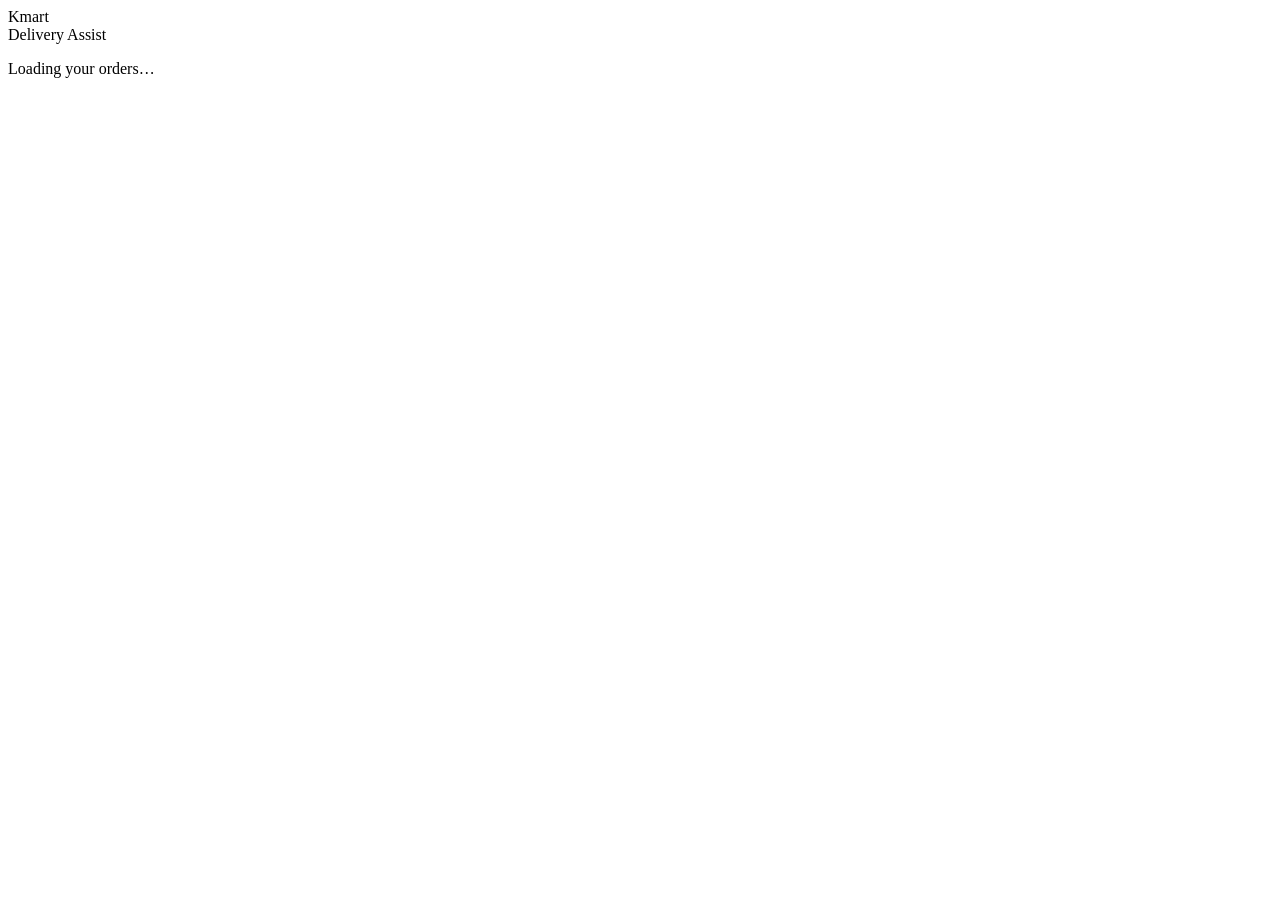
==== INFOSYS704 A3/public/assist/index.html @ 7ce8b9b9 "Add the customer Delivery Assist journey beside the inbound tracker. Delays can finish as a refund o" ====
<!DOCTYPE html>
<html lang="en">
<head>
  <meta charset="UTF-8" />
  <meta name="viewport" content="width=device-width, initial-scale=1" />
  <meta name="theme-color" content="#e10600" />
  <title>Kmart Delivery Assist</title>
  <link rel="stylesheet" href="/assist/styles.css" />
</head>
<body>
  <div class="stage">
    <div class="phone" id="phone">
      <header class="top">
        <div class="brand">Kmart</div>
        <div class="product">Delivery Assist</div>
      </header>
      <main id="view" tabindex="-1">
        <p class="loading">Loading your orders…</p>
      </main>
    </div>
  </div>
  <script src="/assist/app.js"></script>
</body>
</html>
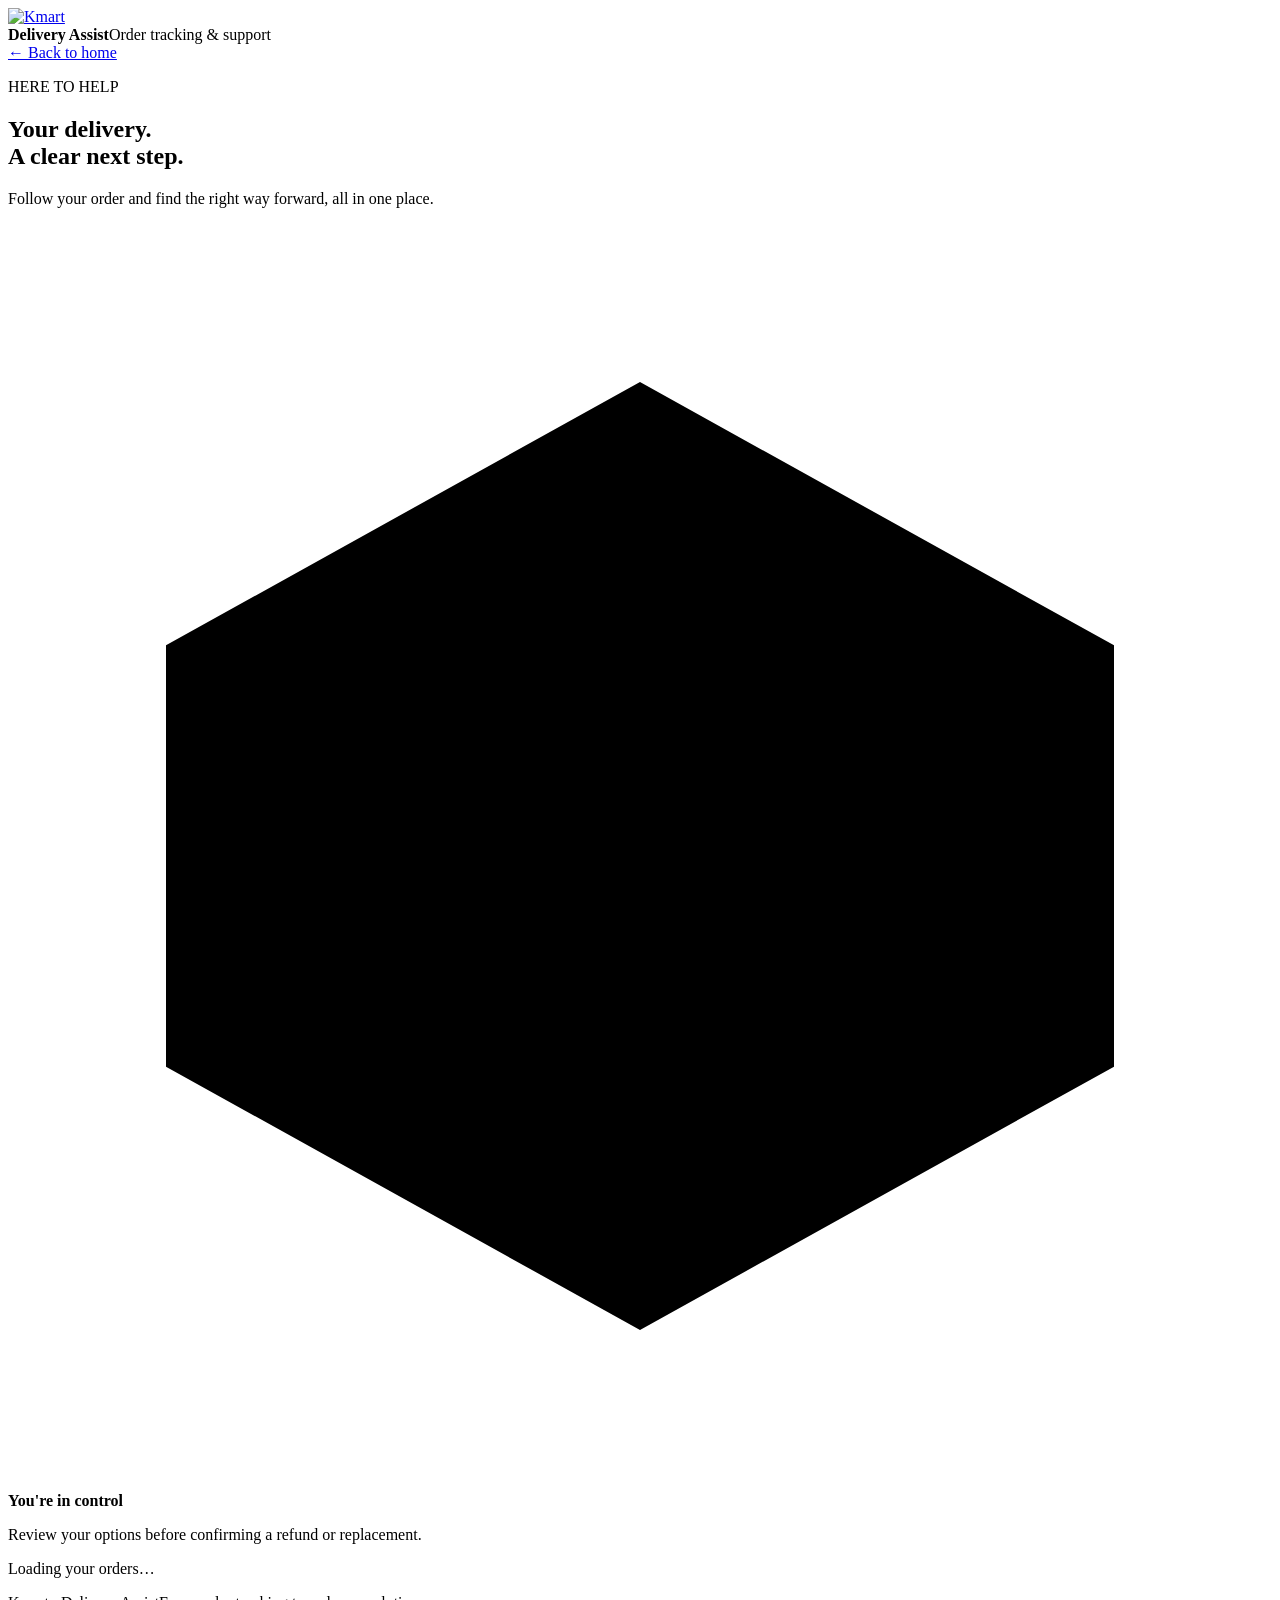
==== commit f61022bf: "Update the Functionality and Stylings" ====
--- a/INFOSYS704 A3/public/assist/index.html
+++ b/INFOSYS704 A3/public/assist/index.html
@@ -3,7 +3,7 @@
 <head>
   <meta charset="UTF-8" />
   <meta name="viewport" content="width=device-width, initial-scale=1" />
-  <meta name="theme-color" content="#e10600" />
+  <meta name="theme-color" content="#e4002b" />
   <title>Kmart Delivery Assist</title>
   <link rel="stylesheet" href="/assist/styles.css" />
 </head>
@@ -11,12 +11,28 @@
   <div class="stage">
     <div class="phone" id="phone">
       <header class="top">
-        <div class="brand">Kmart</div>
-        <div class="product">Delivery Assist</div>
+        <div class="top-brand">
+          <a class="brand" href="#/" aria-label="Delivery Assist home"><img src="/assets/kmart-logo.png" alt="Kmart" width="104" height="32" /></a>
+          <div class="product"><strong>Delivery Assist</strong><span>Order tracking &amp; support</span></div>
+        </div>
+        <a class="btn secondary home-link" href="/"><span aria-hidden="true">←</span> Back to home</a>
       </header>
-      <main id="view" tabindex="-1">
-        <p class="loading">Loading your orders…</p>
-      </main>
+      <div class="assist-layout">
+        <aside class="journey-panel" aria-label="Your delivery journey">
+          <p class="eyebrow">HERE TO HELP</p>
+          <h2>Your delivery.<br>A clear next step.</h2>
+          <p class="journey-intro">Follow your order and find the right way forward, all in one place.</p>
+          <ol class="journey-list" id="journeyList"></ol>
+          <div class="journey-note">
+            <svg viewBox="0 0 24 24" aria-hidden="true"><path d="M21 8 12 3 3 8v8l9 5 9-5zM3 8l9 5 9-5M12 13v8" /></svg>
+            <div><strong>You're in control</strong><p>Review your options before confirming a refund or replacement.</p></div>
+          </div>
+        </aside>
+        <main id="view" tabindex="-1" aria-label="Delivery Assist">
+          <p class="loading" role="status">Loading your orders…</p>
+        </main>
+      </div>
+      <footer class="assist-footer"><span>Kmart · Delivery Assist</span><span>From order tracking to a clear resolution.</span></footer>
     </div>
   </div>
   <script src="/assist/app.js"></script>
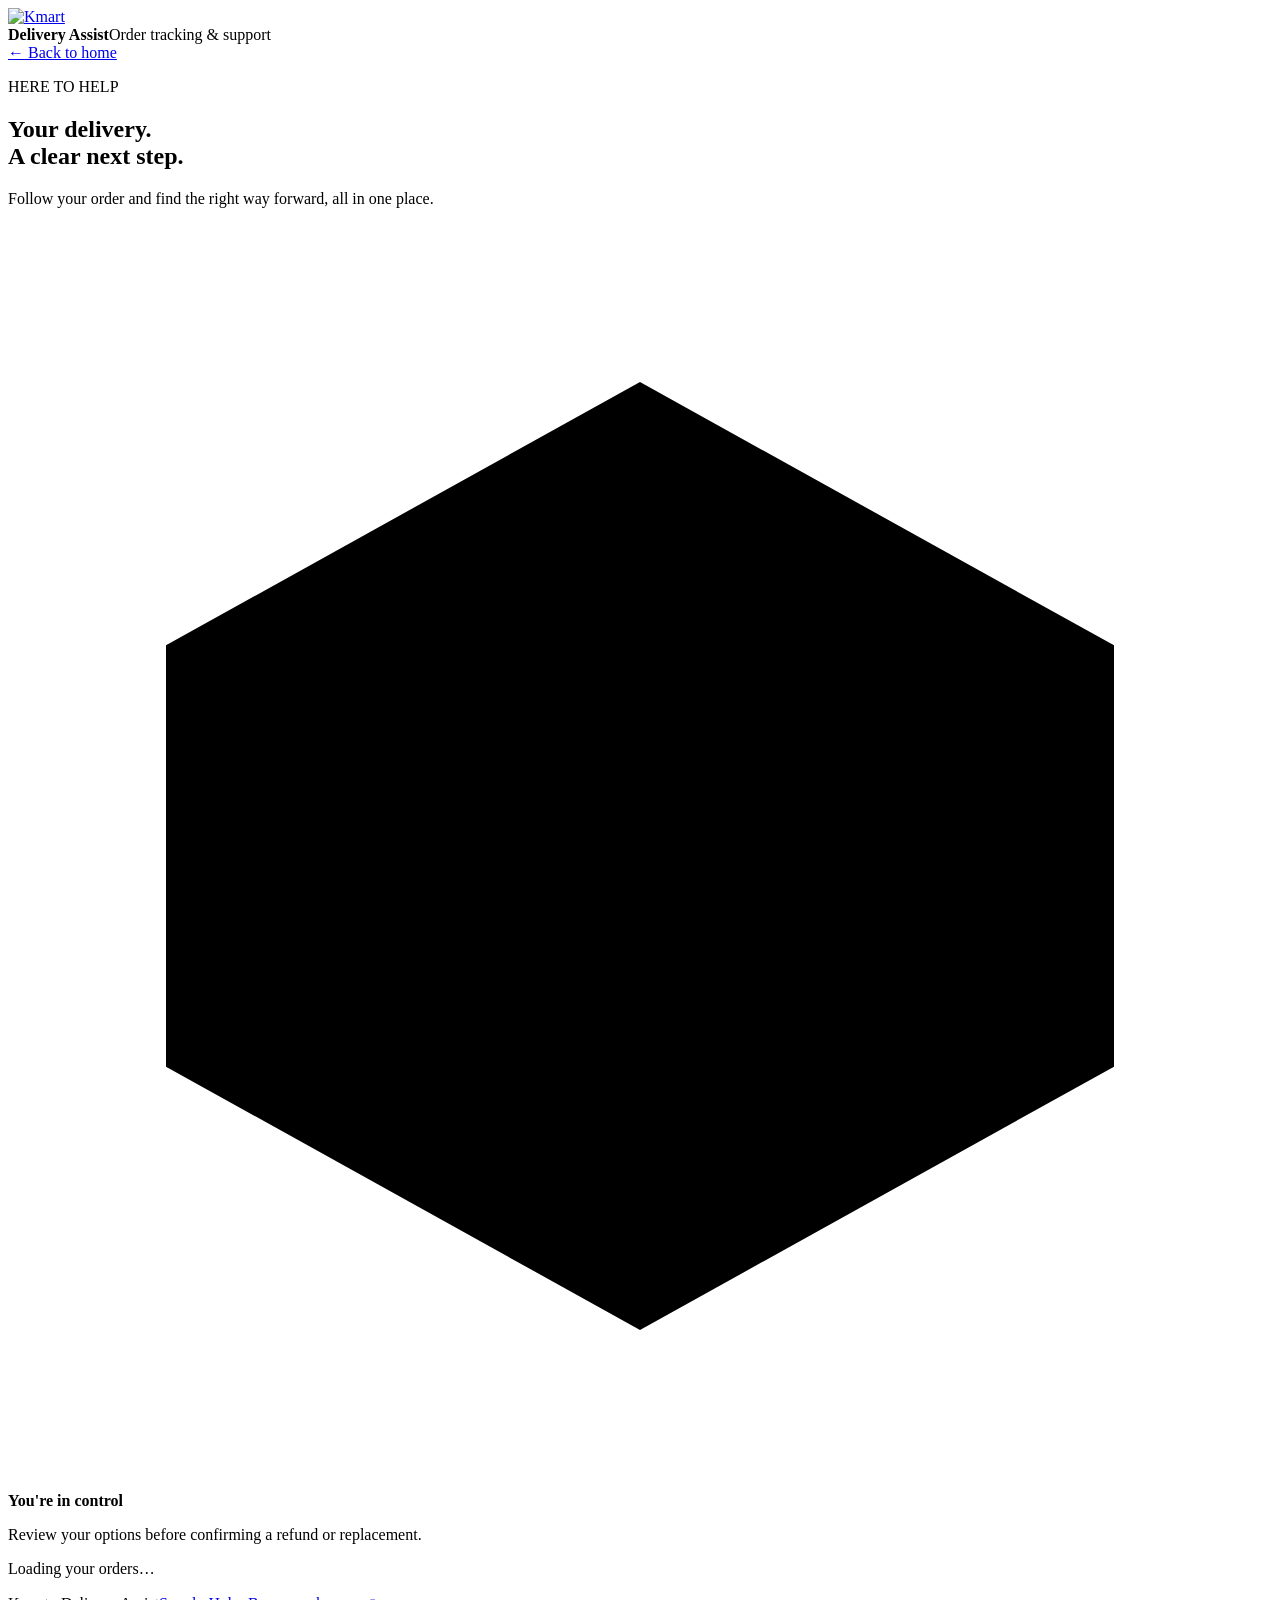
==== commit f33813d7: "Make Delivery Assist primary and safeguard recovery completion" ====
--- a/INFOSYS704 A3/public/assist/index.html
+++ b/INFOSYS704 A3/public/assist/index.html
@@ -32,7 +32,7 @@
           <p class="loading" role="status">Loading your orders…</p>
         </main>
       </div>
-      <footer class="assist-footer"><span>Kmart · Delivery Assist</span><span>From order tracking to a clear resolution.</span></footer>
+      <footer class="assist-footer"><span>Kmart · Delivery Assist</span><a href="/supply-hub">Supply Hub · Buyer workspace <span aria-hidden="true">↗</span></a></footer>
     </div>
   </div>
   <script src="/assist/app.js"></script>
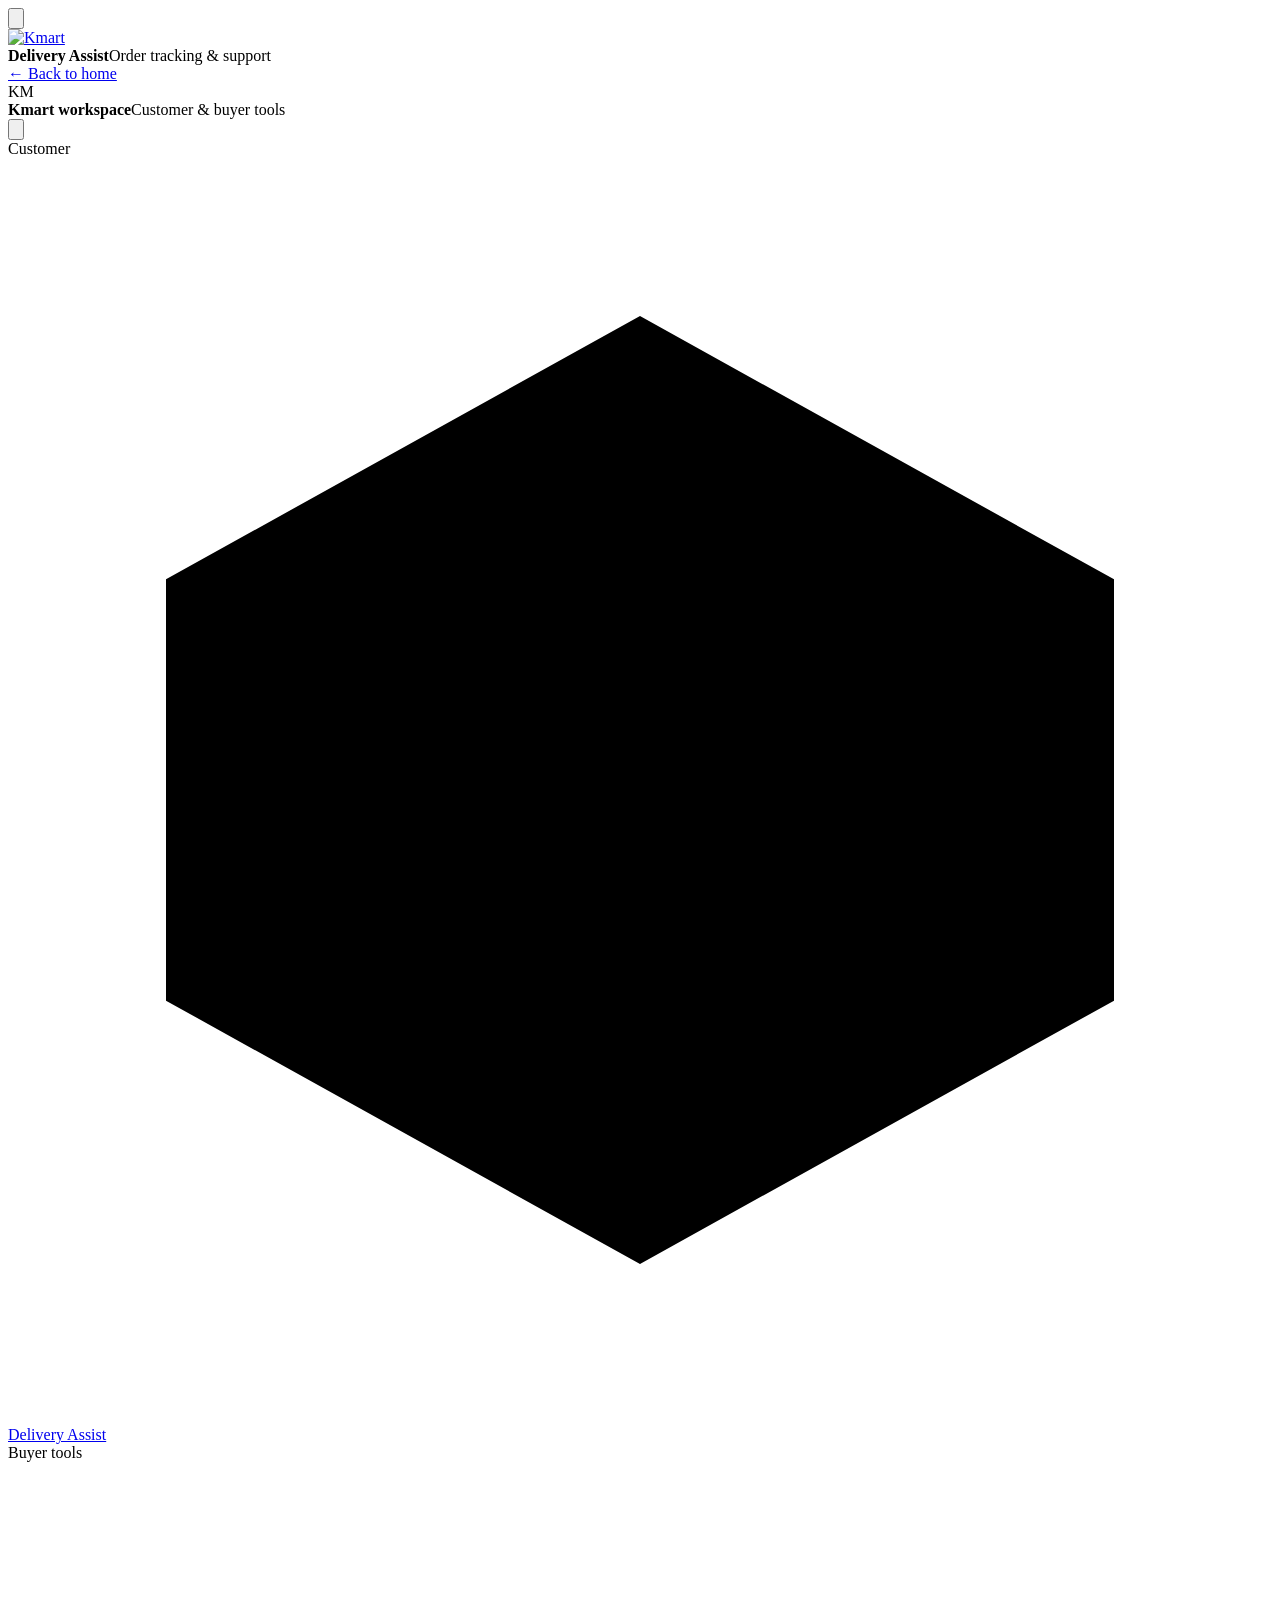
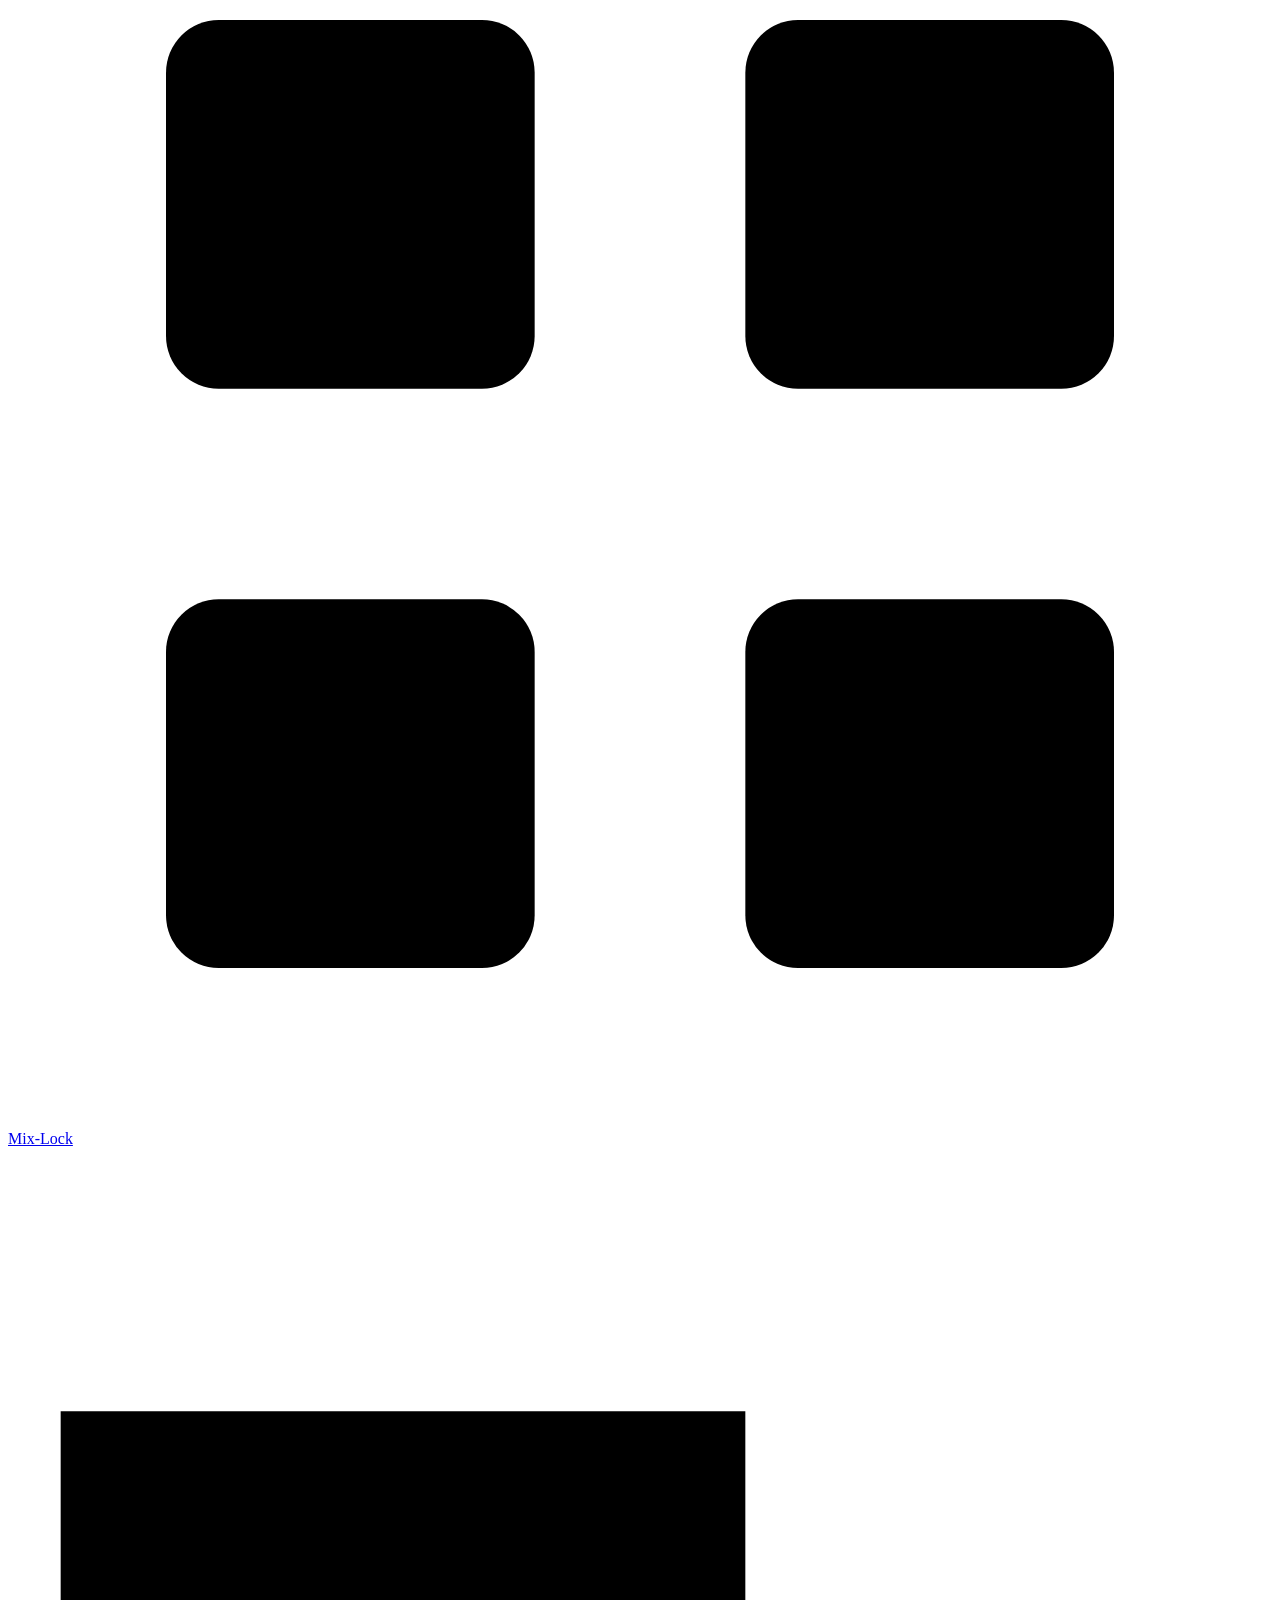
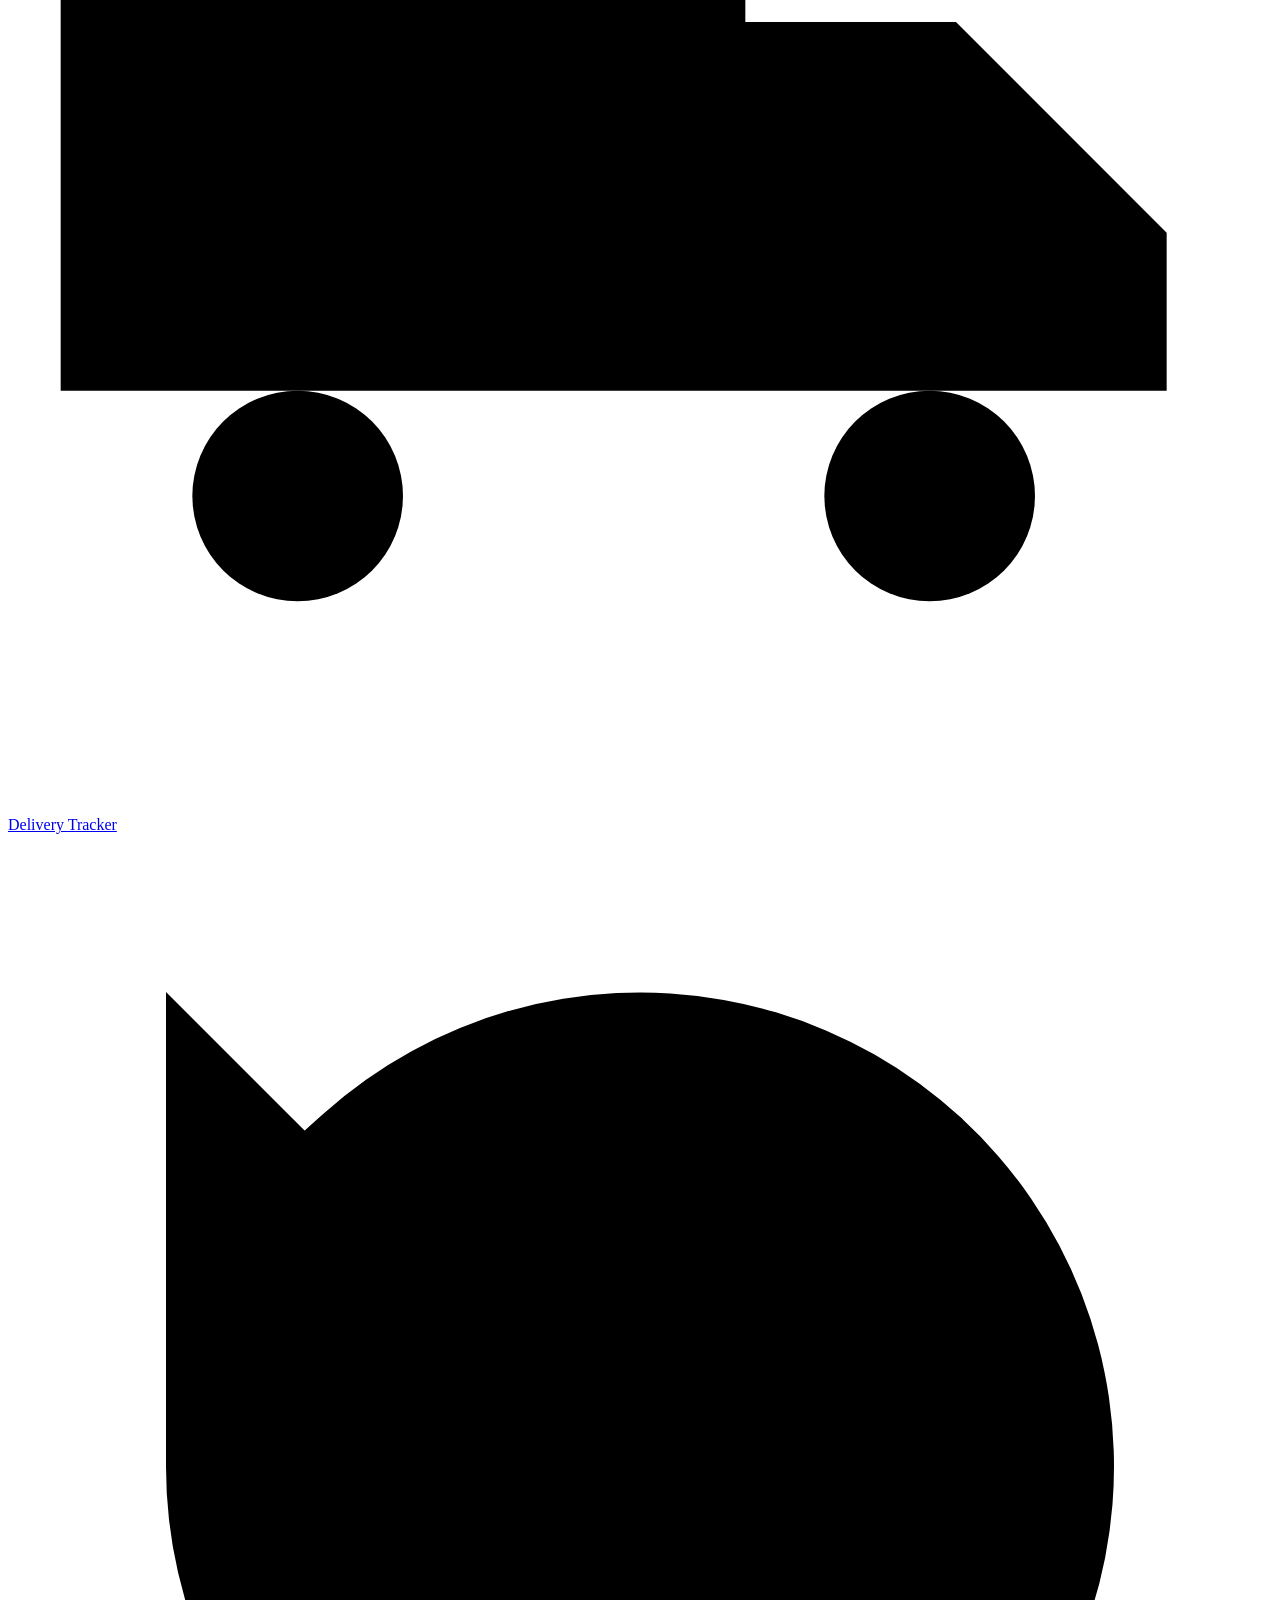
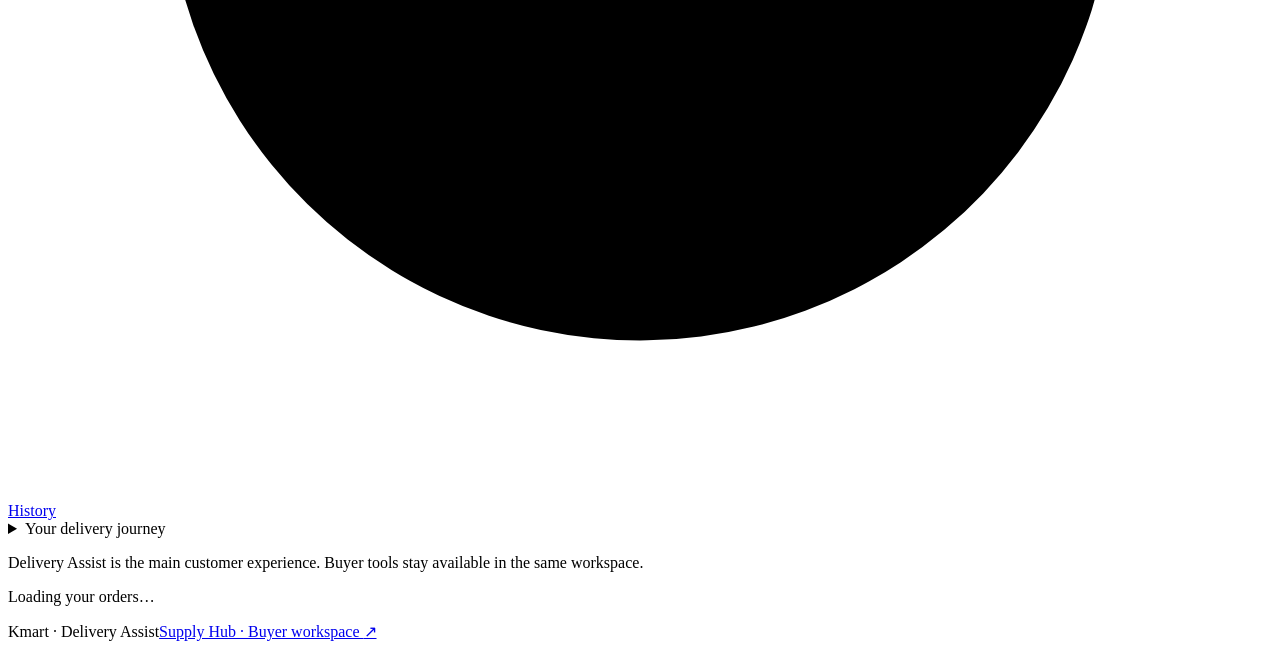
==== commit dc9f6c7c: "Update home page" ====
--- a/INFOSYS704 A3/public/assist/index.html
+++ b/INFOSYS704 A3/public/assist/index.html
@@ -6,35 +6,44 @@
   <meta name="theme-color" content="#e4002b" />
   <title>Kmart Delivery Assist</title>
   <link rel="stylesheet" href="/assist/styles.css" />
+  <link rel="stylesheet" href="/site-navigation.css" />
 </head>
 <body>
   <div class="stage">
     <div class="phone" id="phone">
       <header class="top">
+        <button class="nav-toggle" id="navToggle" type="button" aria-label="Toggle navigation" aria-controls="sidebar" aria-expanded="false"><svg viewBox="0 0 24 24" aria-hidden="true"><path d="M3 6h18M3 12h18M3 18h18" /></svg></button>
         <div class="top-brand">
           <a class="brand" href="#/" aria-label="Delivery Assist home"><img src="/assets/kmart-logo.png" alt="Kmart" width="104" height="32" /></a>
           <div class="product"><strong>Delivery Assist</strong><span>Order tracking &amp; support</span></div>
         </div>
         <a class="btn secondary home-link" href="/"><span aria-hidden="true">←</span> Back to home</a>
       </header>
-      <div class="assist-layout">
-        <aside class="journey-panel" aria-label="Your delivery journey">
-          <p class="eyebrow">HERE TO HELP</p>
-          <h2>Your delivery.<br>A clear next step.</h2>
-          <p class="journey-intro">Follow your order and find the right way forward, all in one place.</p>
-          <ol class="journey-list" id="journeyList"></ol>
-          <div class="journey-note">
-            <svg viewBox="0 0 24 24" aria-hidden="true"><path d="M21 8 12 3 3 8v8l9 5 9-5zM3 8l9 5 9-5M12 13v8" /></svg>
-            <div><strong>You're in control</strong><p>Review your options before confirming a refund or replacement.</p></div>
-          </div>
+      <button class="navigation-backdrop" id="navBackdrop" type="button" aria-label="Close navigation" hidden></button>
+      <div class="assist-layout workspace-shell">
+        <aside class="sidebar app-sidebar" id="sidebar" aria-label="Kmart workspace navigation">
+          <div class="workspace-heading"><span class="workspace-symbol" aria-hidden="true">KM</span><div><strong>Kmart workspace</strong><span>Customer &amp; buyer tools</span></div><button class="sidebar-close" type="button" aria-label="Close navigation" data-close-navigation data-navigation-dismiss><svg viewBox="0 0 24 24" aria-hidden="true"><path d="m6 6 12 12M6 18 18 6" /></svg></button></div>
+          <nav class="nav" aria-label="Main navigation">
+            <div class="nav-label">Customer</div>
+            <a href="/" class="customer-link active" data-nav="assist" aria-current="page"><svg viewBox="0 0 24 24" aria-hidden="true"><path d="M21 8 12 3 3 8v8l9 5 9-5zM3 8l9 5 9-5M12 13v8" /></svg>Delivery Assist</a>
+            <div class="nav-label">Buyer tools</div>
+            <a href="/supply-hub#/mixlock" data-nav="mixlock"><svg viewBox="0 0 24 24" aria-hidden="true"><rect x="3" y="3" width="7" height="7" rx="1"/><rect x="14" y="3" width="7" height="7" rx="1"/><rect x="3" y="14" width="7" height="7" rx="1"/><rect x="14" y="14" width="7" height="7" rx="1"/></svg>Mix-Lock</a>
+            <a href="/supply-hub#/deliveries" data-nav="deliveries"><svg viewBox="0 0 24 24" aria-hidden="true"><path d="M1 5h13v11H1zM14 9h4l4 4v3h-8z"/><circle cx="5.5" cy="18" r="2"/><circle cx="17.5" cy="18" r="2"/></svg>Delivery Tracker</a>
+            <a href="/supply-hub#/history" data-nav="history"><svg viewBox="0 0 24 24" aria-hidden="true"><path d="M3 12a9 9 0 1 0 3-6.7L3 8M3 3v5h5M12 7v5l3 2"/></svg>History</a>
+          </nav>
+          <details class="sidebar-journey"><summary>Your delivery journey</summary><ol class="journey-list" id="journeyList"></ol></details>
+          <div class="sidebar-foot"><p>Delivery Assist is the main customer experience. Buyer tools stay available in the same workspace.</p></div>
         </aside>
-        <main id="view" tabindex="-1" aria-label="Delivery Assist">
-          <p class="loading" role="status">Loading your orders…</p>
-        </main>
+        <div class="customer-content" data-navigation-content>
+          <main id="view" tabindex="-1" aria-label="Delivery Assist">
+            <p class="loading" role="status">Loading your orders…</p>
+          </main>
+          <footer class="assist-footer"><span>Kmart · Delivery Assist</span><a href="/supply-hub">Supply Hub · Buyer workspace <span aria-hidden="true">↗</span></a></footer>
+        </div>
       </div>
-      <footer class="assist-footer"><span>Kmart · Delivery Assist</span><a href="/supply-hub">Supply Hub · Buyer workspace <span aria-hidden="true">↗</span></a></footer>
     </div>
   </div>
+  <script src="/site-navigation.js"></script>
   <script src="/assist/app.js"></script>
 </body>
 </html>
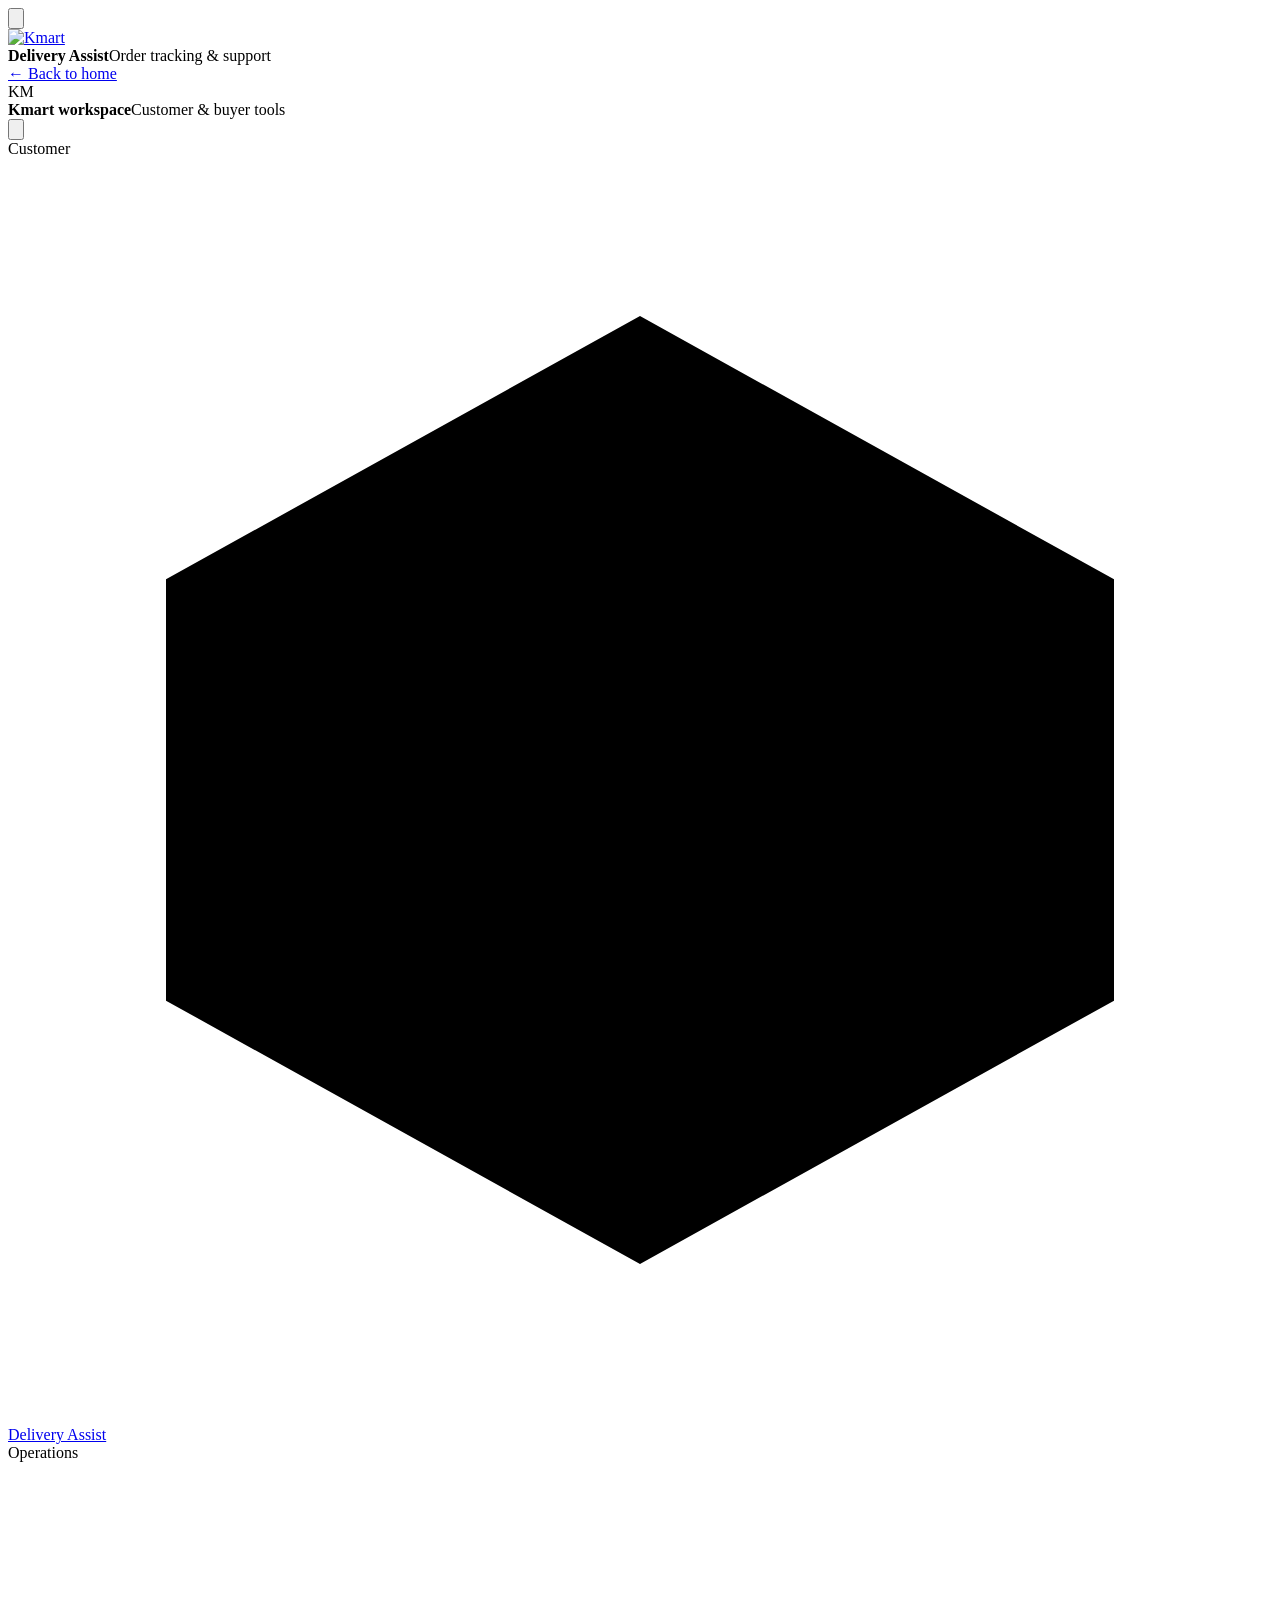
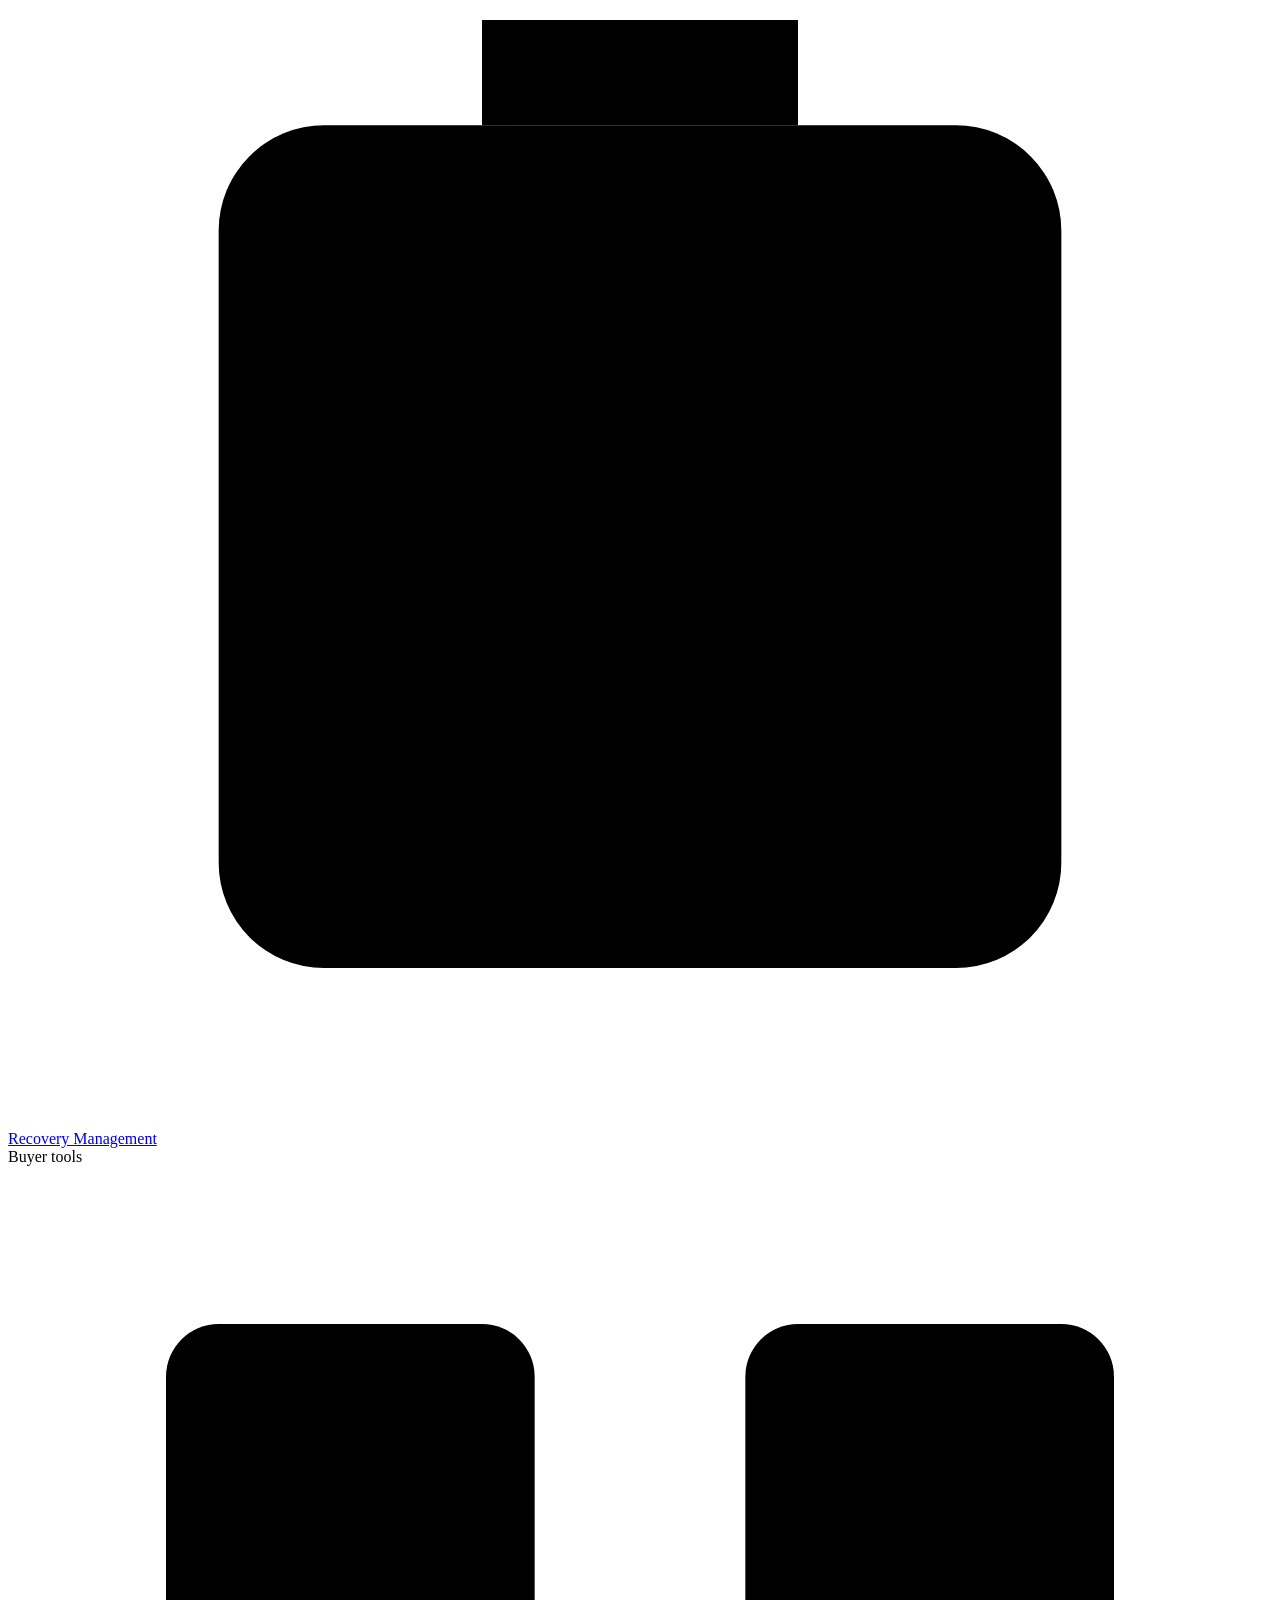
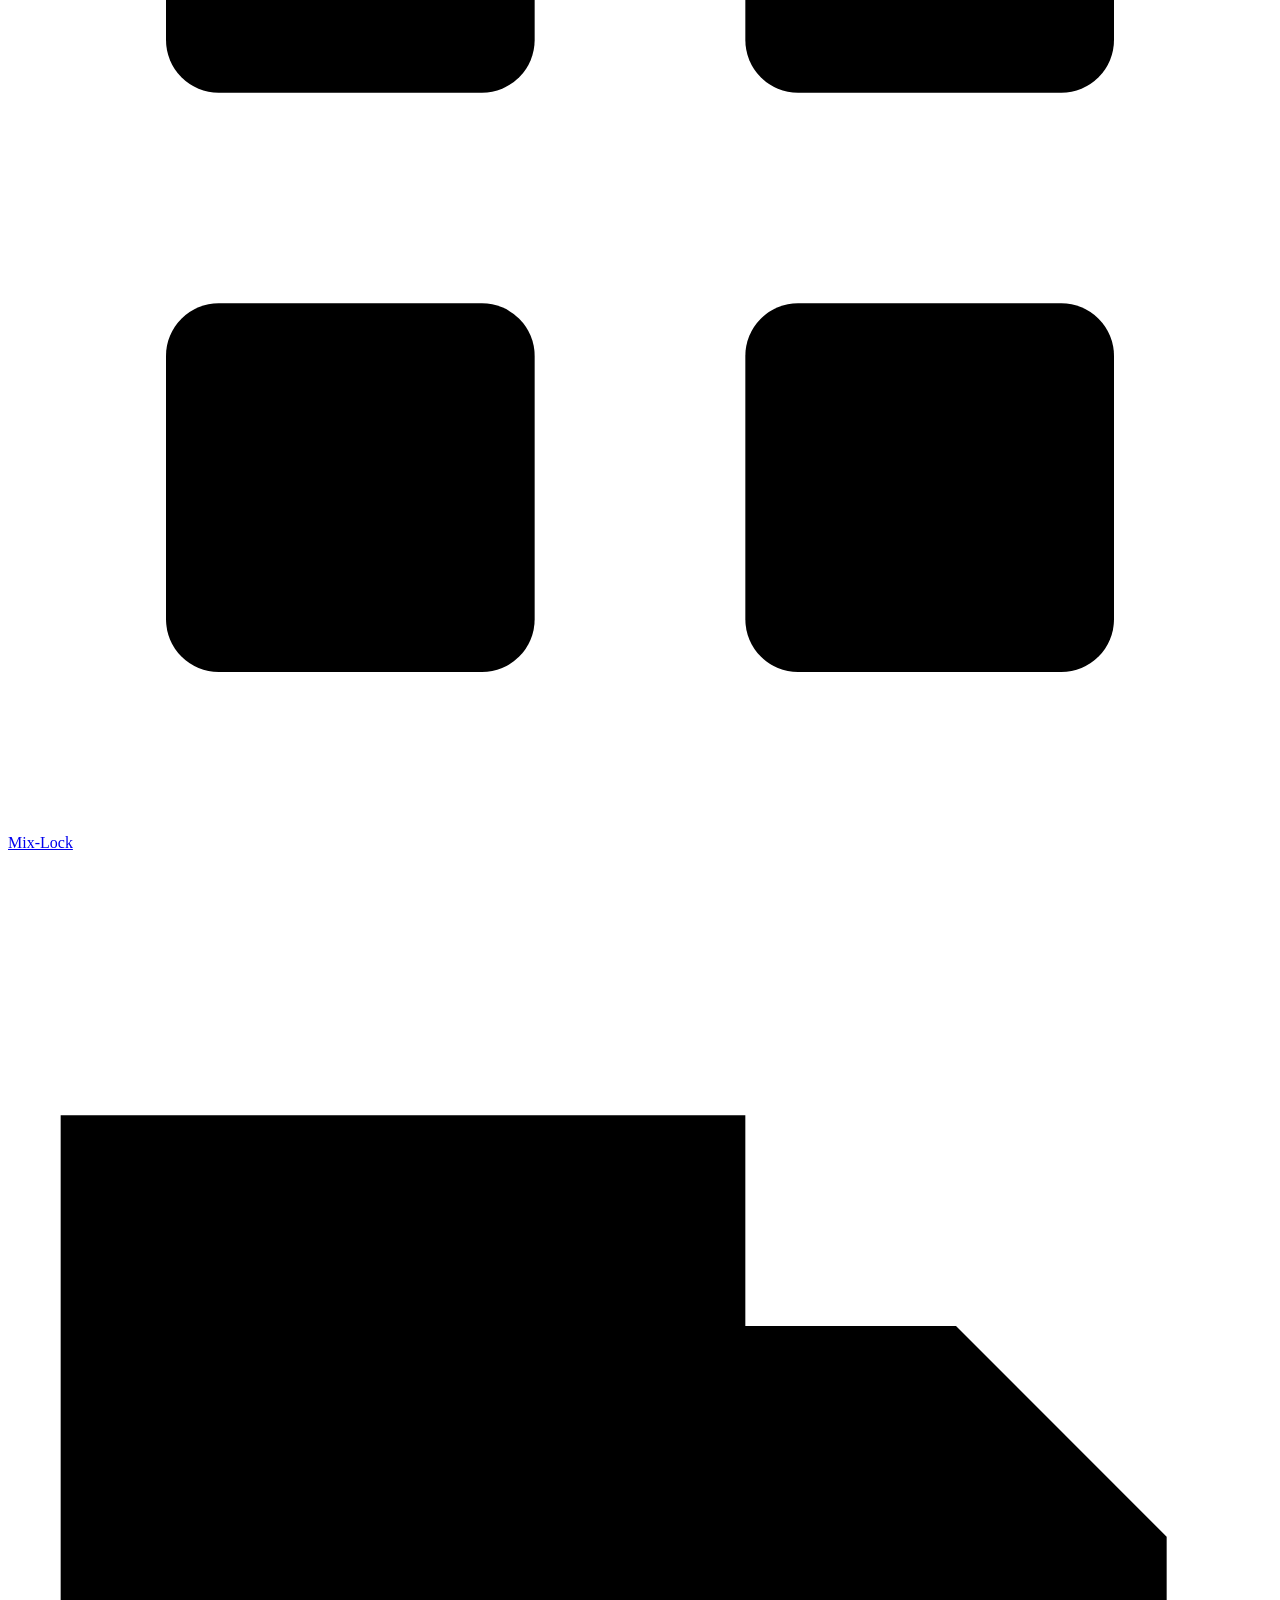
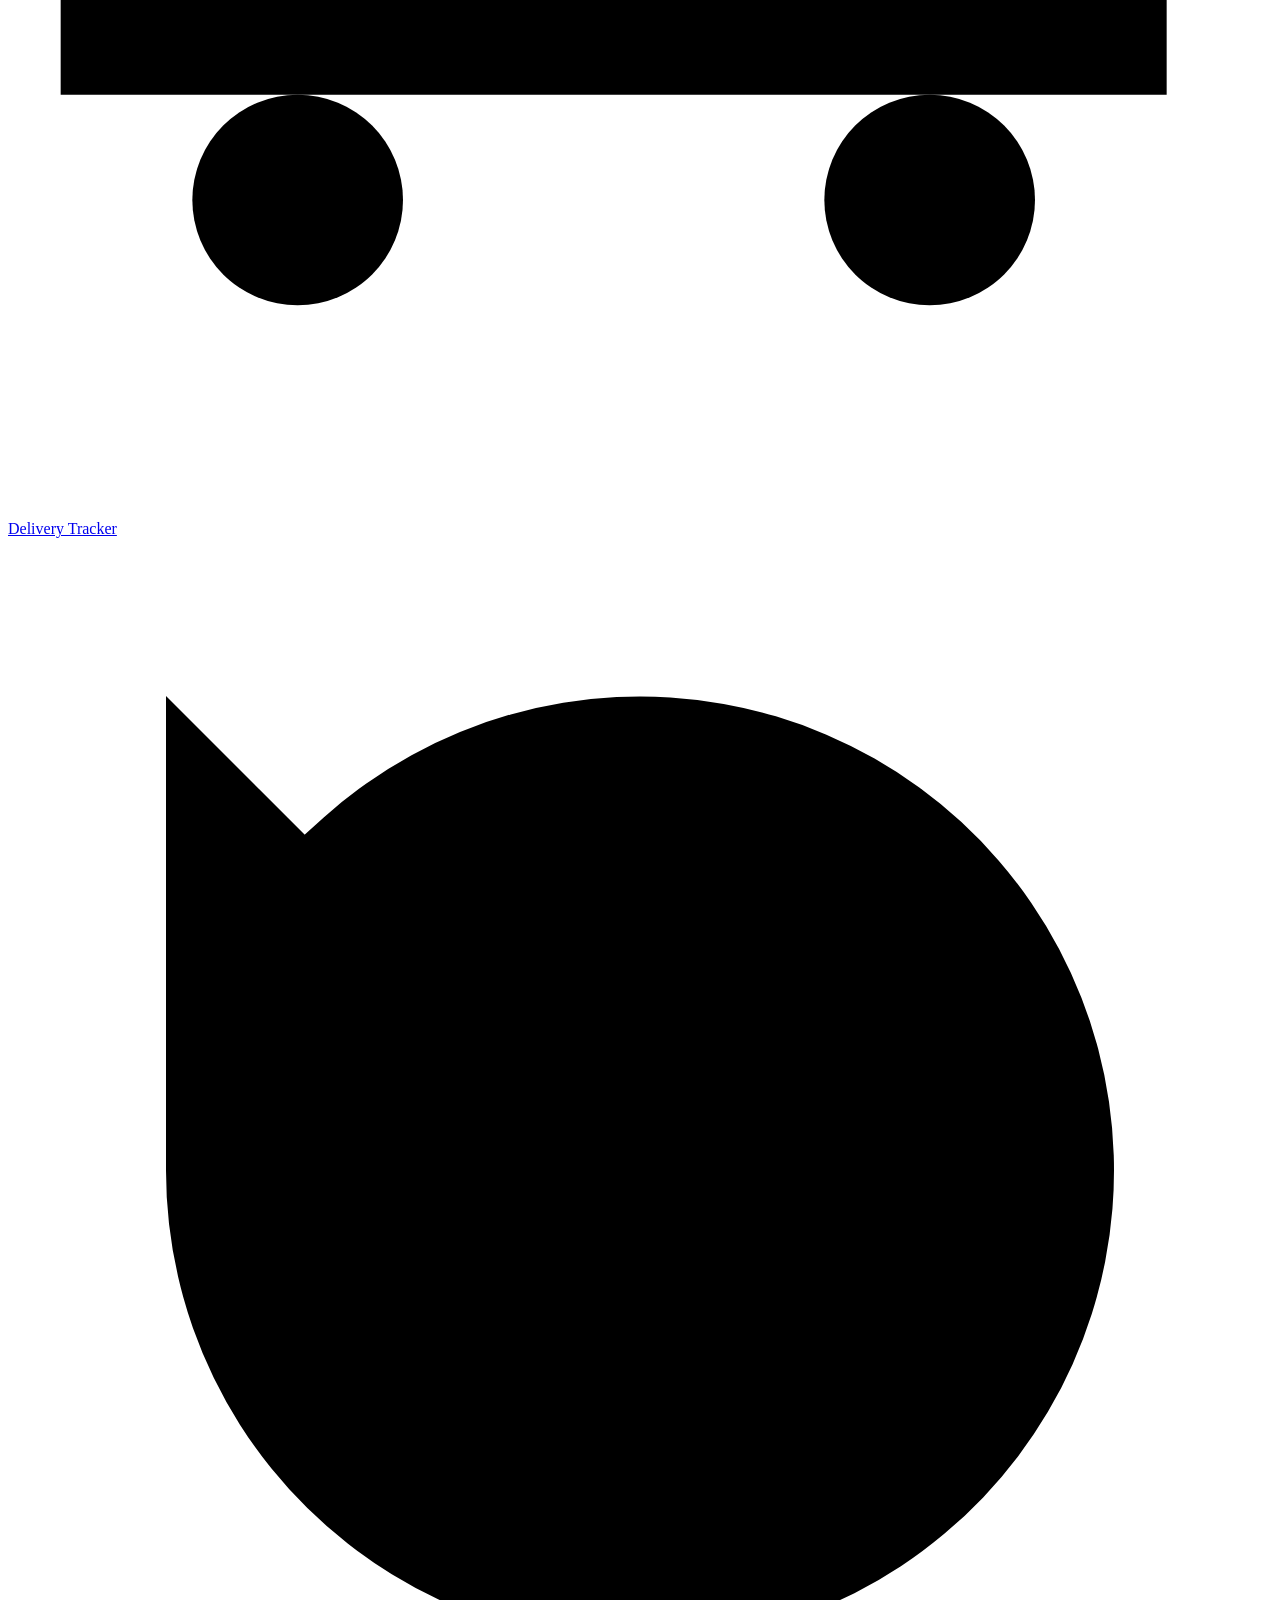
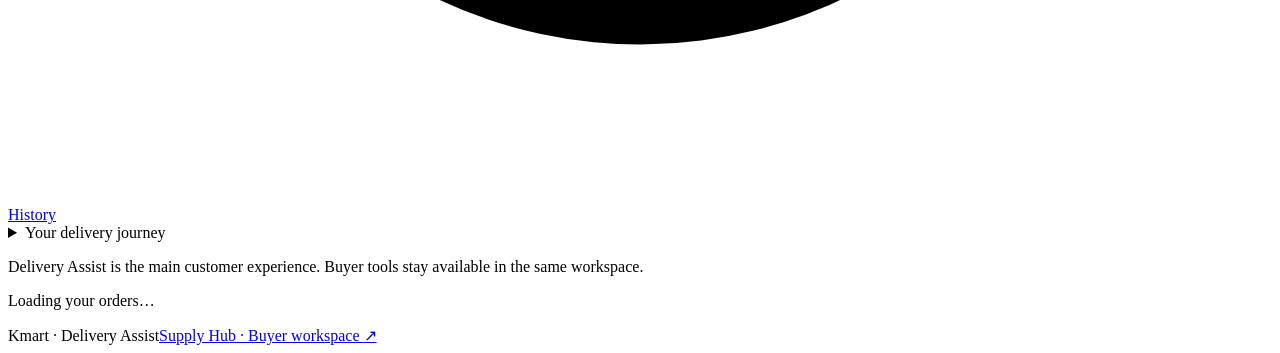
==== commit 760aabb1: "Add Recovery Management" ====
--- a/INFOSYS704 A3/public/assist/index.html
+++ b/INFOSYS704 A3/public/assist/index.html
@@ -26,6 +26,8 @@
           <nav class="nav" aria-label="Main navigation">
             <div class="nav-label">Customer</div>
             <a href="/" class="customer-link active" data-nav="assist" aria-current="page"><svg viewBox="0 0 24 24" aria-hidden="true"><path d="M21 8 12 3 3 8v8l9 5 9-5zM3 8l9 5 9-5M12 13v8" /></svg>Delivery Assist</a>
+            <div class="nav-label">Operations</div>
+            <a href="/recovery-management" data-nav="management"><svg viewBox="0 0 24 24" aria-hidden="true"><rect x="4" y="5" width="16" height="16" rx="2"/><path d="M9 5V3h6v2M8 13l3 3 5-6"/></svg>Recovery Management</a>
             <div class="nav-label">Buyer tools</div>
             <a href="/supply-hub#/mixlock" data-nav="mixlock"><svg viewBox="0 0 24 24" aria-hidden="true"><rect x="3" y="3" width="7" height="7" rx="1"/><rect x="14" y="3" width="7" height="7" rx="1"/><rect x="3" y="14" width="7" height="7" rx="1"/><rect x="14" y="14" width="7" height="7" rx="1"/></svg>Mix-Lock</a>
             <a href="/supply-hub#/deliveries" data-nav="deliveries"><svg viewBox="0 0 24 24" aria-hidden="true"><path d="M1 5h13v11H1zM14 9h4l4 4v3h-8z"/><circle cx="5.5" cy="18" r="2"/><circle cx="17.5" cy="18" r="2"/></svg>Delivery Tracker</a>
